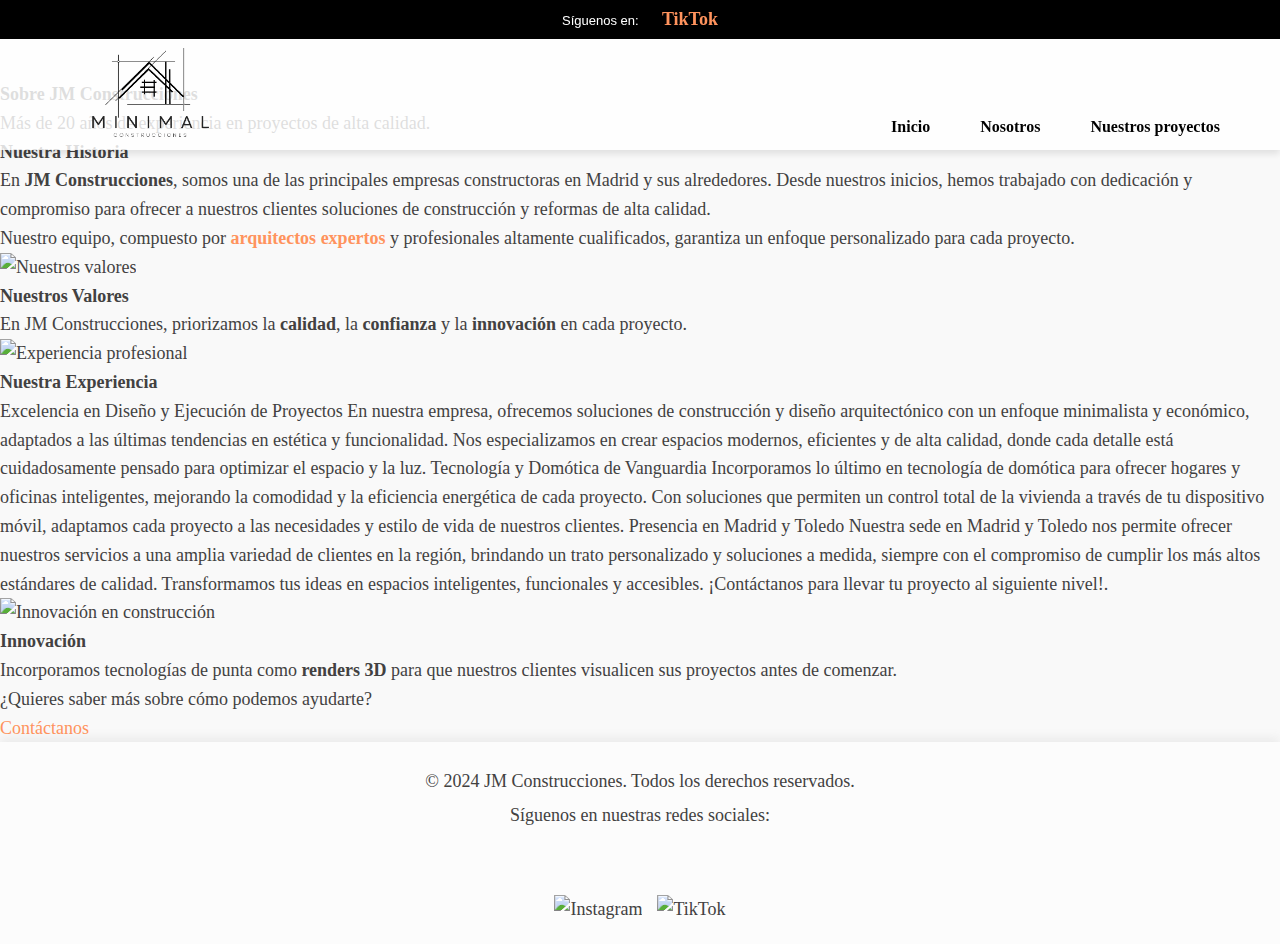
==== Nosotros.html @ 093e5885 "." ====
<!DOCTYPE html>
<html lang="es">
<head>
    <meta charset="UTF-8">
    <meta name="viewport" content="width=device-width, initial-scale=1.0">
    <meta name="description" content="Conoce más sobre JM Construcciones: nuestra trayectoria, proyectos destacados y valores fundamentales.">
    <meta name="keywords" content="JM Construcciones, constructora, reformas, proyectos de construcción, excelencia">
    <meta name="author" content="JM Construcciones">
    <link rel="stylesheet" href="CSS/style.css">
    <title>Nosotros - JM Construcciones</title>
    <link rel="icon" type="image/x-icon" href="ico_minimal.png" >
</head>

<body class="body-nosotros">
    <!-- Encabezado -->
     <!-- Barra de contacto inicial -->
     <header class="header-contacto">
        <p> Síguenos en: <a  href="https://www.instagram.com/minimal.construcciones/"><img src="logo_insta.png" alt=""></a>  <a href="https://www.tiktok.com/@minimalconstrucciones">TikTok</a></p>
    </header>


<!-- Encabezado sin el logo -->
<header class="header-principal">
    <img src="minimal.logo.png" alt="Logo_JM">
    <div class="header-buttons">
        <a href="index.html" class="header-button">Inicio</a>
        <a href="nosotros.html" class="header-button">Nosotros</a>
        <a href="nuestras-obras.html" class="header-button">Nuestros proyectos</a>
    </div>
</header>
    <!-- Imagen principal -->
   

    <!-- Sección Hero -->
    <section>
        <h1>Sobre JM Construcciones</h1>
        <p>Más de 20 años de experiencia en proyectos de alta calidad.</p>
    </section>

    <!-- Sección de Introducción -->
    <section>
        <h2>Nuestra Historia</h2>
        <p>En <strong>JM Construcciones</strong>, somos una de las principales empresas constructoras en Madrid y sus alrededores. Desde nuestros inicios, hemos trabajado con dedicación y compromiso para ofrecer a nuestros clientes soluciones de construcción y reformas de alta calidad.</p>
        <p>Nuestro equipo, compuesto por <span style="font-weight: bold; color: #ff935d;">arquitectos expertos</span> y profesionales altamente cualificados, garantiza un enfoque personalizado para cada proyecto.</p>
    </section>

    <!-- Blog de valores y experiencia -->
    <section>
        <article>
            <img src="valores.jpg" alt="Nuestros valores">
            <div>
                <h3>Nuestros Valores</h3>
                <p>En JM Construcciones, priorizamos la <span style="font-weight: bold;">calidad</span>, la <span style="font-weight: bold;">confianza</span> y la <span style="font-weight: bold;">innovación</span> en cada proyecto.</p>
            </div>
        </article>
        <article>
            <img src="experiencia.jpg" alt="Experiencia profesional">
            <div>
                <h3>Nuestra Experiencia</h3>
                <p>Excelencia en Diseño y Ejecución de Proyectos
                    En nuestra empresa, ofrecemos soluciones de construcción y diseño arquitectónico con un enfoque minimalista y económico, adaptados a las últimas tendencias en estética y funcionalidad. Nos especializamos en crear espacios modernos, eficientes y de alta calidad, donde cada detalle está cuidadosamente pensado para optimizar el espacio y la luz.
                    
                    Tecnología y Domótica de Vanguardia
                    Incorporamos lo último en tecnología de domótica para ofrecer hogares y oficinas inteligentes, mejorando la comodidad y la eficiencia energética de cada proyecto. Con soluciones que permiten un control total de la vivienda a través de tu dispositivo móvil, adaptamos cada proyecto a las necesidades y estilo de vida de nuestros clientes.
                    
                    Presencia en Madrid y Toledo
                    Nuestra sede en Madrid y Toledo nos permite ofrecer nuestros servicios a una amplia variedad de clientes en la región, brindando un trato personalizado y soluciones a medida, siempre con el compromiso de cumplir los más altos estándares de calidad.
                    
                    Transformamos tus ideas en espacios inteligentes, funcionales y accesibles. ¡Contáctanos para llevar tu proyecto al siguiente nivel!.</p>
            </div>
        </article>
        <article>
            <img src="innovacion.jpg" alt="Innovación en construcción">
            <div>
                <h3>Innovación</h3>
                <p>Incorporamos tecnologías de punta como <strong>renders 3D</strong> para que nuestros clientes visualicen sus proyectos antes de comenzar.</p>
            </div>
        </article>
    </section>

    <!-- Llamada a la acción -->
    <section>
        <p>¿Quieres saber más sobre cómo podemos ayudarte?</p>
        <a href="contacto.html" class="btn-cta">Contáctanos</a>
    </section>

    <!-- Footer -->
    <footer class="footer">
        <p>&copy; 2024 JM Construcciones. Todos los derechos reservados.</p>
        <p>Síguenos en nuestras redes sociales:</p>
        <div class="social-media">
            <a href="https://www.instagram.com/" target="_blank">
                <img src="logo_insta.png" alt="Instagram">
            </a>
            <a href="https://www.tiktok.com/" target="_blank">
                <img src="logo_tiktok.png" alt="TikTok">
            </a>
        </div>
    </footer>
<script src="SCRIPTS/scripts.js"></script>

</body>
</html>
---- CSS/style.css ----
* {
    margin: 0;
    padding: 0;
    box-sizing: border-box;
    font-family: 'Playfair Display', serif;     color: #424141;  /* Gris claro para el texto */
    font-size: 18px;
}

body {
    background-color: #f9f9f9;
    color: #333;
    line-height: 1.6;
    margin-top: 80px; /* Da espacio para que el contenido no quede tapado por el encabezado */
    z-index:0;
}

a {
    color: #ff935d;
    text-decoration: none;
}

/* Barra de contacto inicial */
.header-contacto {
    background-color:#000;
    color: #ffffff;
    text-align: center;
    padding: 5px;
    font-size: 0.3rem;
    position:absolute; 
    top: 0;
    left: 0;
    width: 100%;
    z-index: 1050; /* Asegura que el encabezado quede encima del contenido */
    box-shadow: 0 2px 10px rgba(255, 255, 255, 0.1); /* Agrega sombra sutil para mayor contraste */
    transition: top 0.8s ease; /* Suaviza el movimiento de la barra al ocultarse */
}


.header-contacto p {
    margin: 0;
    color: #ffffff;
    font-family: 'Gill Sans', 'Gill Sans MT', Calibri, 'Trebuchet MS', sans-serif;
    font-size: small;
}
.header-contacto a {
    color: #ff935d; /* Color de los enlaces */
    text-decoration: none; /* Sin subrayado */
    font-weight: bold; /* Negrita para los enlaces */
    transition: color 0.3s ease; /* Transición suave al pasar el ratón */
}
/* Estilos para la imagen de Instagram */
.header-contacto img {
    width: 40px; /* Tamaño pequeño para el logo de Instagram */
    height: auto; /* Mantener la proporción de la imagen */
    margin: 0 8px; /* Espacio entre la imagen y el texto */
    vertical-align: middle; /* Alineación vertical centrada */
}


/* Estilo general del header */
.header-principal {
    font-family: 'Gill Sans', 'Gill Sans MT', Calibri, 'Trebuchet MS', sans-serif;
    display: flex;
    align-items:normal;  /* Centra los elementos verticalmente */
    justify-content: flex-start;  /* Alinea el logo y los botones a la izquierda */
    gap: 10px;  /* Espacio entre los elementos */
    padding: 0px 20px;  /* Espacio alrededor del header */
    height: 150px;
    position: fixed;  /* Fija el header en la parte superior */
    top: 0;  /* Posición fija en la parte superior */
    left: 0;  /* Alinea el header al borde izquierdo */
    width: 100%;  /* Asegura que el header ocupe todo el ancho de la pantalla */
    z-index: 2;  /* Asegura que el header esté por encima de otros elementos */
    background-color:#ffffffd3;  /* Color de fondo */
    box-shadow: 0 4px 7px rgba(0, 0, 0, 0.1);  /* Sombra para dar profundidad */
    transition: padding 0.8s ease, height 0.8s ease;  /* Transiciones suaves para padding y altura */
}

.header-principal img{
        width: 260px; /* Tamaño deseado */
        height: 260px; /* Tamaño deseado */
        object-fit: contain; /* Mantiene la proporción sin recortar */
        padding-bottom: 100px;
        margin-top: 20px;
    }


/* Al hacer scroll */
.header-principal.fixed-header {
    padding: 4px 8px;  /* Reduce el padding al hacer scroll */
    height: 50px;  /* Ajusta la altura del header cuando se hace scroll */
}



/* Contenedor de los botones */
.header-buttons {
    display: flex;  /* Flexbox para los botones */
    align-items:end;  /* Alinea los botones verticalmente */
    margin-left: auto;  /* Alinea los botones a la derecha */
    padding: 5px 15px;  /* Espacio alrededor de los botones */
    
}

/* Estilo de los botones del header */
.header-button {
    font-family: 'Playfair Display', serif; 
    font-weight: 600;   
    background-color: transparent;  /* Fondo transparente */
    color: #000;  /* Color de texto negro */
    border: none;  /* Sin bordes */
    cursor: pointer;
    padding: 5px 15px;  /* Espacio alrededor de los botones */
    font-size: 16px;  /* Un tamaño de fuente estándar */
    margin: 0 10px;  /* Espacio horizontal entre los botones */
    transition: color 0.3s ease;  /* Transición suave para el color del texto */
    position: relative;  /* Necesario para la línea debajo del botón */
}

/* Línea que aparece debajo de los botones al pasar el mouse */
.header-button::after {
    content: "";
    position: absolute;
    bottom: -3px;  /* Coloca la línea un poco más cerca del botón */
    left: 0;
    width: 0;
    height: 2px;  /* Grosor de la línea */
    background-color: #000;  /* Color negro para la línea */
    transition: width 0.4s ease;  /* Transición suave para el ancho de la línea */
}

/* Línea que se expande al hacer hover */
.header-button:hover::after {
    width: 100%;  /* Expande la línea al 100% de la anchura del botón */
}

/* Evitar que el contenido quede oculto debajo del header fijo */



/*-----------------------------------------*/



.hero {
    position: relative;
    text-align: center;
    height: 110vh; /* Puedes ajustar la altura del Hero según tus necesidades */
    overflow: hidden; /* Asegura que las imágenes que salen del contenedor no se vean */
    margin-top: -80px;
}

.hero img {
    width: 100%;
    height: auto;
    filter: brightness(80%);
    transition: filter 0.5s;
    object-fit: cover;
    opacity: 0; /* Inicialmente invisibles */
    transition: opacity 1s ease-in-out; /* Transición de opacidad */
    position: absolute; /* Posicionamos todas las imágenes en el mismo lugar */
    top: 0;
    left: 0;
}

/* Hacemos visibles las imágenes activas */
.hero img.active {
    opacity: 1; /* La imagen con la clase 'active' será visible */
}

.hero h2 {
    position: absolute;
    bottom: 70px;  /* Ajusta la altura para dejar espacio al botón */
    left: 50%;
    transform: translateX(-50%);
    color: #fff;
    background-color: transparent;
    padding: 10px 20px;
    border-radius: 5px;
    text-align: center;
}

.hero .divider {
    position: absolute;
    bottom: 50px;  /* Posiciona la línea entre el título y el botón */
    left: 50%;
    transform: translateX(-50%);
    width: 60%; /* Ancho de la línea */
    height: 1px;  /* Grosor de la línea */
    background-color: #ffffff88; /* Color de la línea */
}

.hero button {
    position: absolute;
    bottom: 20px;  /* Coloca el botón más abajo */
    left: 50%;
    transform: translateX(-50%);
    font-family: 'Playfair Display', serif;    
    background-color: transparent;
    color: #000;
    border: 1px solid #000; 
    cursor: pointer;
    font-size: 20px;
    transition: color 0.5s ease;  /* Transición suave para el color del texto */
    
}

/* Efecto al pasar el cursor */
.hero button:hover {
    background-color: #000;
    color: #fff;
}


.hero img:hover {
    filter: brightness(100%);
}

.descripcion, .servicios, .informacion, .footer {
    padding: 70px;
    text-align: justify;
}

.galeria{
    padding: 2px;
    text-align: justify;
}

.servicios h2, .informacion h2, .galeria h2 {
    font-size: 1.7rem;
    color: #000000;
    margin-bottom: 15px;
    font-family: 'Playfair Display', serif;   font-weight: 400; /* Roboto Light */
    text-align: center;
}

.servicios h3 {
    color: #000000;
}


/*SECCIÓN PRECIO M2*/
 /* Contenedor principal que organiza los elementos en fila */
 .servicios-imagen {
    display: flex;
    align-items: center; /* Alinea el contenido verticalmente */
    gap: 30px; /* Espacio entre los bloques de texto y la imagen */
    justify-content: center; /* Centra todos los elementos (imagen + texto) en el contenedor */
    text-align: left;
}
/* Ajuste del tamaño de la imagen */
.servicios-imagen img {
    width: 400px;  /* Ancho de la imagen */
    height: 500px;
    margin-top: 60px;/* Alto de la imagen */
    object-fit: cover; /* Mantiene la relación de aspecto */
}

 .divider {
    width: 50px; /* Puedes ajustar el ancho según tu preferencia */
    height: 1px; /* Grosor de la línea */
    background-color: #000000; /* Color negro o ajusta según tu paleta */
    margin: 10px 0; /* Espacio arriba y abajo de la línea */
}
/* Contenedor para cada lado de texto */
.texto {
    flex: 1; /* Expande cada bloque de texto para ocupar el espacio disponible */
    max-width: 300px; /* Ancho máximo del texto */
    line-height: 1.8;
    max-width: 600px; /* Limita el ancho para un diseño más sofisticado */
    margin: 20px auto; /* Centra el texto y agrega espacio alrededor */
}

.texto h3 {
    font-size: 1.2em; /* Tamaño grande para el título */
    font-weight: 600; /* Hace que el título se vea más impactante */
    color: #222; /* Un tono oscuro y refinado */
    margin-bottom: 15px; /* Espacio debajo del título */
}



/* Contenedor principal de la sección */
.informacion {
    display: flex; /* Habilita el diseño en línea */
    align-items: center; /* Alinea la imagen y el texto al centro verticalmente */
    gap: 200px; /* Espacio entre la imagen y el texto */
    padding: 70px; /* Espacio interno para mejor presentación */
}

/* Estilo para la imagen */
.informacion img {
    height: 0 px;
    width: 430px;
    object-fit: cover; /* Asegura que la imagen se recorte adecuadamente dentro de su contenedor */
    flex-shrink: 0; /* Evita que la imagen se redimensione en pantallas pequeñas */
}

/* Estilo para el contenedor de texto */
.informacion-texto {
    flex: 1; /* Expande el bloque de texto para ocupar el espacio restante */
    max-width: 400px; /* Limita el ancho del texto para un diseño más sofisticado */
    line-height: 1.8; /* Espaciado entre líneas para mejor legibilidad */
}



.footer {
    background-color: #ffffff79; /* Elegante color oscuro */
    padding: 20px; /* Espaciado interno amplio */
    text-align: center; /* Texto centrado */
    color: #f5f5f5; /* Texto en un blanco suave */
    font-family: 'Roboto', sans-serif; /* Tipografía moderna */
    line-height: 1.6; /* Mejora la legibilidad */
    box-shadow: 0 -4px 10px rgba(104, 104, 104, 0.1); /* Sombra superior para elegancia */
}

.footer img {
    width: 400px;  /* Ancho de la imagen */
    height: 400px;
    margin-top: 60px;/* Alto de la imagen */
    object-fit: cover;

}


  /* sección CONSTRUCCIÓN DE CASAS LLAVE EN MANO */
  .galeria {
    text-align: center;
    margin: 20px 0;
}
.mosaico {
    display: flex;            /* Usa flexbox para alinear las imágenes horizontalmente */
    justify-content: center;  /* Centra las imágenes dentro del contenedor */
    gap: 20px;                /* Espacio entre las imágenes */
}
.mosaico img {
    width: 350px;  /* Ajusta el tamaño de las imágenes */
    height: auto;  /* Mantiene la proporción de las imágenes */
    border-radius: 10px; /* Borde redondeado para las imágenes */
}




   /*sección PRESUPUESTO CONTACTO 
  .presupuesto{ 
    display: flex; 
    justify-content:safe; 
    align-items:center; 
    gap: 20px; 
    justify-content: center;
    background-color: #ffbc9a; 
  }
  .presupuesto img {
    width: 500px; 
    height: auto;  
    border-radius: 10px; 
    justify-content: right;
}
.presupuesto-texto {
    flex: 1;  
    max-width: 300px;  
    text-align: justify;

}*/



.footer2 {
    background-color: #ffffff; /* Fondo negro */
    color: #000000; /* Texto blanco */
    padding: 40px 20px;
    text-align: center;
    box-shadow: 0 -4px 10px rgba(0, 0, 0, 0.1); /* Sombra superior para elegancia */

}

.footer-content {
    display: grid;
    grid-template-columns: repeat(auto-fit, minmax(250px, 1fr)); /* Disposición flexible en columnas */
    gap: 20px; /* Espacio entre las columnas */
    justify-items: center; /* Centra los elementos dentro de cada columna */
}

.footer-logo-img {
    width: 200px; /* Tamaño del logo, puedes ajustar según el tamaño real del logo */
    height: auto;
    margin-bottom: 20px;
}

.footer-description {
    font-size: 14px; /* Tamaño de texto más pequeño para la descripción */
    max-width: 300px; /* Límite de ancho para la descripción */
    margin: 0 auto; /* Centra la descripción */
}

.footer-contact, .footer-hours {
    font-size: 16px; /* Tamaño de texto para contacto y horarios */
}

.footer h3 {
    font-size: 18px;
    margin-bottom: 10px;
    font-weight: bold;
}

.footer p {
    margin: 5px 0;
}

@media (max-width: 768px) {
    .footer-content {
        grid-template-columns: 1fr; /* En pantallas pequeñas, los elementos se apilan en una sola columna */
    }
}

/* Estilos generales de la sección de contacto */
.contacto {
    padding: 40px 20px;
    background-color: #f9f9f9;
    text-align: center;
}

.contacto-header {
    margin-bottom: 30px;
}

.contacto-header h2 {
    font-size: 2rem;
    color: #ff935d;
    margin-bottom: 10px;
}

.contacto-header p {
    font-size: 1rem;
    color: #333;
}

/* Estilo del formulario de contacto */
.contacto-formulario {
    background-color: #fff;
    border-radius: 8px;
    padding: 20px;
    box-shadow: 0 4px 10px rgba(0, 0, 0, 0.1);
    width: 100%;
    max-width: 600px;
    margin: 0 auto;
}

.form-contacto {
    display: flex;
    flex-direction: column;
    gap: 20px;
}

.campo {
    display: flex;
    flex-direction: column;
}

.campo label {
    font-size: 1rem;
    color: #333;
    margin-bottom: 5px;
    text-align: left;
}

.campo input,
.campo textarea {
    padding: 10px;
    font-size: 1rem;
    border: 1px solid #ddd;
    border-radius: 5px;
    width: 100%;
}

.campo textarea {
    height: 150px;
    resize: none;
}

.campo.enviar {
    text-align: center;
}

.btn-enviar {
    background-color: #ff935d;
    color: white;
    border: none;
    padding: 12px 30px;
    font-size: 1rem;
    border-radius: 5px;
    cursor: pointer;
    transition: background-color 0.3s;
}

.btn-enviar:hover {
    background-color: #e57d3a;
}

/* Estilos de redes sociales en el pie de la sección */
.contacto-footer {
    margin-top: 40px;
}

.contacto-footer p {
    font-size: 1rem;
    color: #333;
    margin-bottom: 15px;
}

.social-media {
    display: flex;
    justify-content: center;
    gap: 15px;
}

.social-icon img {
    width: 35px;
    height: 35px;
    transition: transform 0.3s;
}

.social-icon:hover img {
    transform: scale(1.1);
}

/* Adaptación en pantallas pequeñas */
@media (max-width: 768px) {
    .contacto {
        padding: 30px 15px;
    }

    .contacto-header h2 {
        font-size: 1.5rem;
    }

    .form-contacto {
        gap: 15px;
    }

    .btn-enviar {
        padding: 10px 20px;
    }

    .social-icon img {
        width: 30px;
        height: 30px;
    }
}

/* NUESTROS PROYECTOS */

.galeria-scroll {
    display: flex;
    flex-direction: column; /* Apila las imágenes verticalmente */
    scroll-snap-type: y mandatory; /* Activa el scroll snap en el eje vertical */
    overflow-y: scroll; /* Habilita el scroll vertical */
    height: 100vh; /* Cada imagen ocupará el 100% de la pantalla */
    scrollbar-width: none; /* Oculta la barra de desplazamiento (Firefox) */
}

.galeria-scroll::-webkit-scrollbar {
    display: none; /* Oculta la barra de desplazamiento (Chrome, Safari) */
}

.galeria-scroll img {
    width: 100%; /* Ocupa todo el ancho de la pantalla */
    height: 100vh; /* Ocupa toda la altura de la pantalla */
    object-fit: cover; /* Escala las imágenes proporcionalmente, cortando lo que sobrepase */
    scroll-snap-align: start; /* Cada imagen se alinea al inicio al hacer scroll */
}

.comentario {
    position: absolute;
    bottom: 70px;
    left: 50%;
    transform: translateX(-50%);
    color: #fff;
    background-color: transparent;
    padding: 10px 20px;
    border-radius: 5px;
    text-align: center;
}

.comentario p {
    margin: 0;
    padding: 0;
    border-bottom: 1px solid #fff; /* Línea fina elegante */
    padding-bottom: 5px; /* Espacio antes de la línea */
}
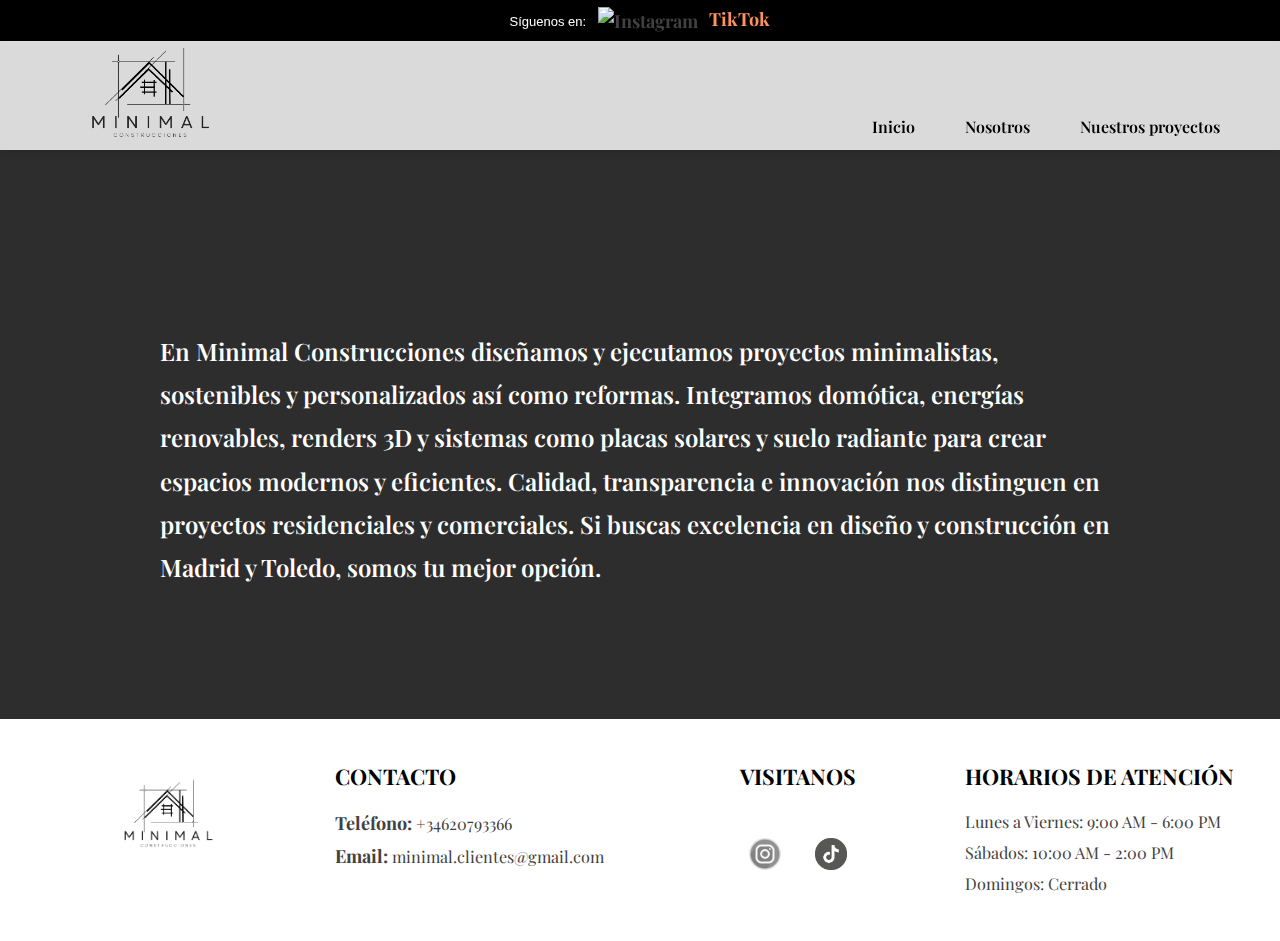
==== commit 1c5ab496: "initalcommit" ====
--- a/Nosotros.html
+++ b/Nosotros.html
@@ -3,101 +3,71 @@
 <head>
     <meta charset="UTF-8">
     <meta name="viewport" content="width=device-width, initial-scale=1.0">
-    <meta name="description" content="Conoce más sobre JM Construcciones: nuestra trayectoria, proyectos destacados y valores fundamentales.">
-    <meta name="keywords" content="JM Construcciones, constructora, reformas, proyectos de construcción, excelencia">
+    <meta name="description" content="Conoce más sobre JM Construcciones: nuestra trayectoria, proyectos destacados, valores fundamentales y experiencia en construcción.">
+    <meta name="keywords" content="JM Construcciones, constructora, reformas en Madrid, proyectos de construcción, diseño arquitectónico, domótica, innovación, sostenibilidad">
     <meta name="author" content="JM Construcciones">
     <link rel="stylesheet" href="CSS/style.css">
     <title>Nosotros - JM Construcciones</title>
-    <link rel="icon" type="image/x-icon" href="ico_minimal.png" >
+    <link rel="icon" type="image/x-icon" href="ico_minimal.png">
+    <link href="https://fonts.googleapis.com/css2?family=Roboto:wght@100;300;400;500;700;900&display=swap" rel="stylesheet">
+    <link href="https://fonts.googleapis.com/css2?family=Playfair+Display:wght@400;500;600;700;800&display=swap" rel="stylesheet">
 </head>
 
 <body class="body-nosotros">
-    <!-- Encabezado -->
-     <!-- Barra de contacto inicial -->
-     <header class="header-contacto">
-        <p> Síguenos en: <a  href="https://www.instagram.com/minimal.construcciones/"><img src="logo_insta.png" alt=""></a>  <a href="https://www.tiktok.com/@minimalconstrucciones">TikTok</a></p>
+    <!-- Barra de contacto inicial -->
+    <header class="header-contacto">
+        <p>Síguenos en: 
+            <a href="https://www.instagram.com/minimal.construcciones/"><img src="logo_insta.png" alt="Instagram"></a> 
+            <a href="https://www.tiktok.com/@minimalconstrucciones">TikTok</a>
+        </p>
     </header>
 
+    <!-- Encabezado -->
+    <header class="header-principal">
+        <img src="minimal.logo.png" alt="Logo JM Construcciones">
+        <nav class="header-buttons">
+            <a href="index.html" class="header-button">Inicio</a>
+            <a href="nosotros.html" class="header-button">Nosotros</a>
+            <a href="nuestras-obras.html" class="header-button">Nuestros proyectos</a>
+        </nav>
+    </header>
 
-<!-- Encabezado sin el logo -->
-<header class="header-principal">
-    <img src="minimal.logo.png" alt="Logo_JM">
-    <div class="header-buttons">
-        <a href="index.html" class="header-button">Inicio</a>
-        <a href="nosotros.html" class="header-button">Nosotros</a>
-        <a href="nuestras-obras.html" class="header-button">Nuestros proyectos</a>
-    </div>
-</header>
     <!-- Imagen principal -->
-   
+    <div class="hero-trans"></div>
 
     <!-- Sección Hero -->
-    <section>
-        <h1>Sobre JM Construcciones</h1>
-        <p>Más de 20 años de experiencia en proyectos de alta calidad.</p>
-    </section>
+    <section class="nosotros">
+        <p>En Minimal Construcciones diseñamos y ejecutamos proyectos minimalistas, sostenibles y personalizados así como reformas. Integramos domótica, energías renovables, renders 3D y sistemas como placas solares y suelo radiante para crear espacios modernos y eficientes.
 
-    <!-- Sección de Introducción -->
-    <section>
-        <h2>Nuestra Historia</h2>
-        <p>En <strong>JM Construcciones</strong>, somos una de las principales empresas constructoras en Madrid y sus alrededores. Desde nuestros inicios, hemos trabajado con dedicación y compromiso para ofrecer a nuestros clientes soluciones de construcción y reformas de alta calidad.</p>
-        <p>Nuestro equipo, compuesto por <span style="font-weight: bold; color: #ff935d;">arquitectos expertos</span> y profesionales altamente cualificados, garantiza un enfoque personalizado para cada proyecto.</p>
-    </section>
+            Calidad, transparencia e innovación nos distinguen en proyectos residenciales y comerciales. Si buscas excelencia en diseño y construcción en Madrid y Toledo, somos tu mejor opción.</p>
 
-    <!-- Blog de valores y experiencia -->
-    <section>
-        <article>
-            <img src="valores.jpg" alt="Nuestros valores">
-            <div>
-                <h3>Nuestros Valores</h3>
-                <p>En JM Construcciones, priorizamos la <span style="font-weight: bold;">calidad</span>, la <span style="font-weight: bold;">confianza</span> y la <span style="font-weight: bold;">innovación</span> en cada proyecto.</p>
+    
+        </section>  
+        <footer class="footer2">
+            <div class="footer-content">
+                <div class="footer-logo">
+                    <img src="minimal.logo.png" alt="Logo de la Empresa" class="footer-logo-img">
+                </div>
+                
+                <div class="footer-contact">
+                    <h3>Contacto</h3>
+                    <p><strong>Teléfono:</strong> +34620793366</p>
+                    <p><strong>Email:</strong> minimal.clientes@gmail.com</p>
+                </div>
+                <div class="footer-rrss">
+                    <h3>Visitanos</h3><br>
+                       <a  href="https://www.instagram.com/minimal.construcciones/"><img src="logoinsta.png" alt=""></a>  <a href="https://www.tiktok.com/@minimalconstrucciones"><img src="logotiktok.png" alt=""></a>
+                   
+                </div>
+                <div class="footer-hours">
+                    <h3>Horarios de Atención</h3>
+                    <p>Lunes a Viernes: 9:00 AM - 6:00 PM</p>
+                    <p>Sábados: 10:00 AM - 2:00 PM</p>
+                    <p>Domingos: Cerrado</p>
+                </div>
             </div>
-        </article>
-        <article>
-            <img src="experiencia.jpg" alt="Experiencia profesional">
-            <div>
-                <h3>Nuestra Experiencia</h3>
-                <p>Excelencia en Diseño y Ejecución de Proyectos
-                    En nuestra empresa, ofrecemos soluciones de construcción y diseño arquitectónico con un enfoque minimalista y económico, adaptados a las últimas tendencias en estética y funcionalidad. Nos especializamos en crear espacios modernos, eficientes y de alta calidad, donde cada detalle está cuidadosamente pensado para optimizar el espacio y la luz.
-                    
-                    Tecnología y Domótica de Vanguardia
-                    Incorporamos lo último en tecnología de domótica para ofrecer hogares y oficinas inteligentes, mejorando la comodidad y la eficiencia energética de cada proyecto. Con soluciones que permiten un control total de la vivienda a través de tu dispositivo móvil, adaptamos cada proyecto a las necesidades y estilo de vida de nuestros clientes.
-                    
-                    Presencia en Madrid y Toledo
-                    Nuestra sede en Madrid y Toledo nos permite ofrecer nuestros servicios a una amplia variedad de clientes en la región, brindando un trato personalizado y soluciones a medida, siempre con el compromiso de cumplir los más altos estándares de calidad.
-                    
-                    Transformamos tus ideas en espacios inteligentes, funcionales y accesibles. ¡Contáctanos para llevar tu proyecto al siguiente nivel!.</p>
-            </div>
-        </article>
-        <article>
-            <img src="innovacion.jpg" alt="Innovación en construcción">
-            <div>
-                <h3>Innovación</h3>
-                <p>Incorporamos tecnologías de punta como <strong>renders 3D</strong> para que nuestros clientes visualicen sus proyectos antes de comenzar.</p>
-            </div>
-        </article>
-    </section>
+        </footer>
 
-    <!-- Llamada a la acción -->
-    <section>
-        <p>¿Quieres saber más sobre cómo podemos ayudarte?</p>
-        <a href="contacto.html" class="btn-cta">Contáctanos</a>
-    </section>
-
-    <!-- Footer -->
-    <footer class="footer">
-        <p>&copy; 2024 JM Construcciones. Todos los derechos reservados.</p>
-        <p>Síguenos en nuestras redes sociales:</p>
-        <div class="social-media">
-            <a href="https://www.instagram.com/" target="_blank">
-                <img src="logo_insta.png" alt="Instagram">
-            </a>
-            <a href="https://www.tiktok.com/" target="_blank">
-                <img src="logo_tiktok.png" alt="TikTok">
-            </a>
-        </div>
-    </footer>
-<script src="SCRIPTS/scripts.js"></script>
-
+    <script src="SCRIPTS/scripts.js"></script>
 </body>
 </html>
--- a/CSS/style.css
+++ b/CSS/style.css
@@ -58,6 +58,8 @@
 
 
 /* Estilo general del header */
+
+
 .header-principal {
     font-family: 'Gill Sans', 'Gill Sans MT', Calibri, 'Trebuchet MS', sans-serif;
     display: flex;
@@ -76,6 +78,7 @@
     transition: padding 0.8s ease, height 0.8s ease;  /* Transiciones suaves para padding y altura */
 }
 
+
 .header-principal img{
         width: 260px; /* Tamaño deseado */
         height: 260px; /* Tamaño deseado */
@@ -134,6 +137,37 @@
     width: 100%;  /* Expande la línea al 100% de la anchura del botón */
 }
 
+
+/* Estilo adaptado para pantallas pequeñas */
+@media (max-width: 768px) {
+    .header-principal {
+        flex-direction: column; /* Apila elementos verticalmente */
+        align-items: center; /* Centra los elementos */
+        padding: 10px; /* Reduce el padding */
+        height: auto; /* Deja que la altura se ajuste al contenido */
+    }
+
+    .header-principal img {
+        width: 60px; /* Logo más pequeño */
+        height: auto;
+        margin: 10px 0;
+    }
+
+    .header-buttons {
+        flex-direction: column; /* Apila los botones verticalmente */
+        align-items: center;
+        gap: 10px; /* Espaciado más ajustado */
+    }
+
+    .header-button {
+        font-size: 14px; /* Tamaño más pequeño */
+        padding: 5px 10px;
+    }
+
+    .header-button::after {
+        bottom: -2px;
+    }
+}
 /* Evitar que el contenido quede oculto debajo del header fijo */
 
 
@@ -226,13 +260,37 @@
     text-align: justify;
 }
 
+.nosotros {
+    padding: 10px;
+}
+
 .servicios h2, .informacion h2, .galeria h2 {
-    font-size: 1.7rem;
+    font-size: 1.6rem;
     color: #000000;
     margin-bottom: 15px;
     font-family: 'Playfair Display', serif;   font-weight: 400; /* Roboto Light */
+    text-align: left;
+}
+
+.nosotros h2, .nosotros h3, .nosotros h1 {
+    font-size: 1.7rem;
+    color: #ffffff;
+    margin-bottom: 15px;
+    font-family: 'Playfair Display', serif;   font-weight: 400; /* Roboto Light */
     text-align: center;
-}
+
+}
+
+
+.nosotros p{
+        text-align: center;
+        font-weight: 400;
+        line-height: 1.8;
+        margin: 20px auto; /* Centra el texto y agrega espacio alrededor */
+        color: #424141;
+    }
+
+
 
 .servicios h3 {
     color: #000000;
@@ -298,6 +356,7 @@
 
 /* Estilo para el contenedor de texto */
 .informacion-texto {
+    text-align: left;
     flex: 1; /* Expande el bloque de texto para ocupar el espacio restante */
     max-width: 400px; /* Limita el ancho del texto para un diseño más sofisticado */
     line-height: 1.8; /* Espaciado entre líneas para mejor legibilidad */
@@ -367,53 +426,95 @@
 
 
 
+/* General footer styles */
 .footer2 {
-    background-color: #ffffff; /* Fondo negro */
-    color: #000000; /* Texto blanco */
-    padding: 40px 20px;
-    text-align: center;
-    box-shadow: 0 -4px 10px rgba(0, 0, 0, 0.1); /* Sombra superior para elegancia */
-
-}
-
-.footer-content {
-    display: grid;
-    grid-template-columns: repeat(auto-fit, minmax(250px, 1fr)); /* Disposición flexible en columnas */
-    gap: 20px; /* Espacio entre las columnas */
-    justify-items: center; /* Centra los elementos dentro de cada columna */
+    background-color:white; /* Color de fondo elegante */
+    color: #fff; /* Color de texto claro */
+    padding: 40px 20px; /* Espaciado interno */
+}
+
+.footer2 .footer-content {
+    display: flex;
+    flex-wrap: wrap; /* Permite que los elementos se acomoden en pantallas pequeñas */
+    justify-content: space-between; /* Distribución uniforme */
+    align-items: flex-start; /* Alineación superior */
+    gap: 20px; /* Espaciado entre columnas */
+}
+
+.footer2 h3 {
+    font-size: 1.2rem;
+    margin-bottom: 15px;
+    font-weight: bold;
+    text-transform: uppercase;
+    color: #000000; /* Destaca los títulos */
+}
+
+.footer2 p {
+    margin: 5px 0;
+    font-size: 0.9rem;
+    line-height: 1.6;
+}
+
+/* Footer Logo */
+.footer-logo {
+    flex: 1 1 200px; /* Espaciado flexible */
+    text-align: center; /* Centrado */
 }
 
 .footer-logo-img {
-    width: 200px; /* Tamaño del logo, puedes ajustar según el tamaño real del logo */
+    width: 120px; /* Tamaño del logo */
     height: auto;
-    margin-bottom: 20px;
-}
-
-.footer-description {
-    font-size: 14px; /* Tamaño de texto más pequeño para la descripción */
-    max-width: 300px; /* Límite de ancho para la descripción */
-    margin: 0 auto; /* Centra la descripción */
-}
-
-.footer-contact, .footer-hours {
-    font-size: 16px; /* Tamaño de texto para contacto y horarios */
-}
-
-.footer h3 {
-    font-size: 18px;
-    margin-bottom: 10px;
-    font-weight: bold;
-}
-
-.footer p {
-    margin: 5px 0;
-}
-
+}
+
+/* Footer Contact Info */
+.footer-contact,
+.footer-rrss,
+.footer-hours {
+    flex: 1 1 200px; /* Espaciado flexible */
+    min-width: 150px; /* Asegura que no se colapsen */
+}
+
+.footer-rrss {
+    text-align: center; /* Centra el contenido */
+}
+
+.footer-rrss img {
+    width: 32px; /* Ajusta el tamaño de los logos */
+    height: auto;
+    margin: 0 15px; /* Espaciado uniforme entre logos */
+    vertical-align: middle; /* Alineación vertical con el texto */
+    transition: transform 0.3s ease-in-out; /* Efecto hover suave */
+}
+
+.footer-rrss img:hover {
+    transform: scale(1.2); /* Efecto de zoom al pasar el cursor */
+}
+
+.footer-rrss a {
+    display: inline-block; /* Cada logo será clicable y alineado */
+}
+
+
+/* Responsive Design */
 @media (max-width: 768px) {
-    .footer-content {
-        grid-template-columns: 1fr; /* En pantallas pequeñas, los elementos se apilan en una sola columna */
-    }
-}
+    .footer2 .footer-content {
+        flex-direction: column; /* Apila las columnas */
+        align-items: center; /* Centra el contenido */
+        text-align: center;
+    }
+
+    .footer-contact,
+    .footer-rrss,
+    .footer-hours {
+        flex: 1 1 100%; /* Ocupa el 100% del ancho en pantallas pequeñas */
+        margin-bottom: 20px;
+    }
+
+    .footer-logo {
+        margin-bottom: 20px;
+    }
+}
+
 
 /* Estilos generales de la sección de contacto */
 .contacto {
@@ -549,6 +650,41 @@
         height: 30px;
     }
 }
+
+
+/*NOSOTROS*/
+
+.body-nosotros{
+    justify-content: center;
+    align-items: center;
+    background-color: #2d2d2d;
+    
+}
+
+.hero-trans {
+    display: flex;
+    padding: 70px;
+
+}
+
+.nosotros{
+    padding: auto;
+    margin-left: 150px;
+    margin-right: 150px;
+    margin-top: 80px;
+    margin-bottom: 100px;
+}
+
+.nosotros p{
+    text-align:left;
+    font-weight: 600;
+    font-size:x-large;
+    line-height: 1.8;
+    margin: 20px auto; /* Centra el texto y agrega espacio alrededor */
+    color: #ffffff;
+}
+
+
 
 /* NUESTROS PROYECTOS */
 
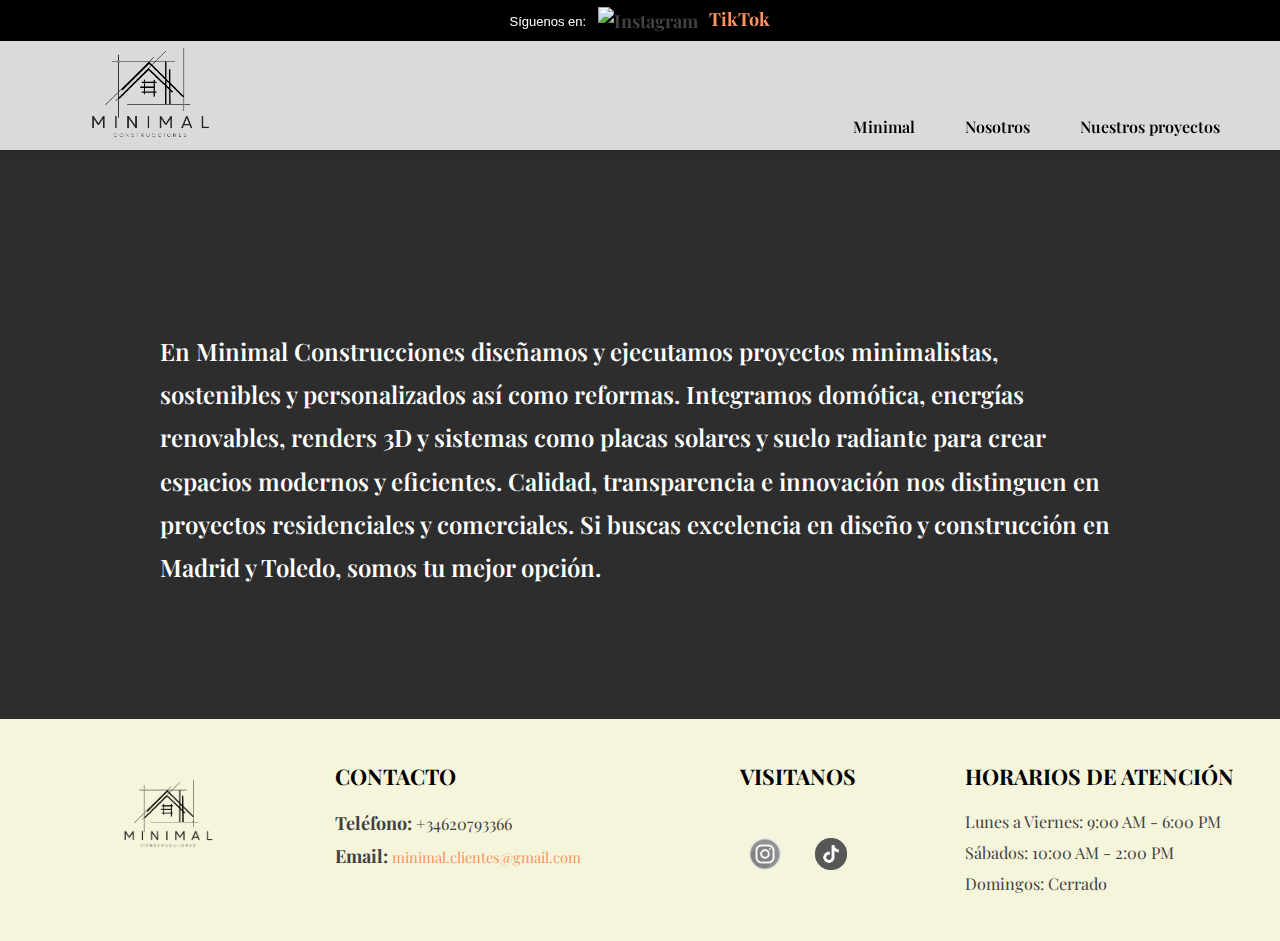
==== commit 06ac06e8: "." ====
--- a/Nosotros.html
+++ b/Nosotros.html
@@ -5,9 +5,9 @@
     <meta name="viewport" content="width=device-width, initial-scale=1.0">
     <meta name="description" content="Conoce más sobre JM Construcciones: nuestra trayectoria, proyectos destacados, valores fundamentales y experiencia en construcción.">
     <meta name="keywords" content="JM Construcciones, constructora, reformas en Madrid, proyectos de construcción, diseño arquitectónico, domótica, innovación, sostenibilidad">
-    <meta name="author" content="JM Construcciones">
+    <meta name="author" content="Minimal Construcciones">
     <link rel="stylesheet" href="CSS/style.css">
-    <title>Nosotros - JM Construcciones</title>
+    <title>Nosotros</title>
     <link rel="icon" type="image/x-icon" href="ico_minimal.png">
     <link href="https://fonts.googleapis.com/css2?family=Roboto:wght@100;300;400;500;700;900&display=swap" rel="stylesheet">
     <link href="https://fonts.googleapis.com/css2?family=Playfair+Display:wght@400;500;600;700;800&display=swap" rel="stylesheet">
@@ -26,7 +26,7 @@
     <header class="header-principal">
         <img src="minimal.logo.png" alt="Logo JM Construcciones">
         <nav class="header-buttons">
-            <a href="index.html" class="header-button">Inicio</a>
+            <a href="index.html" class="header-button">Minimal</a>
             <a href="nosotros.html" class="header-button">Nosotros</a>
             <a href="nuestras-obras.html" class="header-button">Nuestros proyectos</a>
         </nav>
@@ -40,7 +40,6 @@
         <p>En Minimal Construcciones diseñamos y ejecutamos proyectos minimalistas, sostenibles y personalizados así como reformas. Integramos domótica, energías renovables, renders 3D y sistemas como placas solares y suelo radiante para crear espacios modernos y eficientes.
 
             Calidad, transparencia e innovación nos distinguen en proyectos residenciales y comerciales. Si buscas excelencia en diseño y construcción en Madrid y Toledo, somos tu mejor opción.</p>
-
     
         </section>  
         <footer class="footer2">
@@ -52,7 +51,11 @@
                 <div class="footer-contact">
                     <h3>Contacto</h3>
                     <p><strong>Teléfono:</strong> +34620793366</p>
-                    <p><strong>Email:</strong> minimal.clientes@gmail.com</p>
+                    <p><strong>Email:</strong> 
+                        <a class="small-text" href="mailto:minimal.clientes@gmail.com?subject=Consulta&body=Hola, quería preguntar sobre...">
+                            minimal.clientes@gmail.com
+                        </a>
+                    </p>
                 </div>
                 <div class="footer-rrss">
                     <h3>Visitanos</h3><br>
--- a/CSS/style.css
+++ b/CSS/style.css
@@ -263,14 +263,22 @@
 .nosotros {
     padding: 10px;
 }
-
-.servicios h2, .informacion h2, .galeria h2 {
+.servicios h2{
+    font-size: 1.6rem;
+    color: #000000;
+    margin-bottom: 15px;
+    font-family: 'Playfair Display', serif;   font-weight: 400; /* Roboto Light */
+    text-align: center;
+}
+
+ .informacion h2, .galeria h2 {
     font-size: 1.6rem;
     color: #000000;
     margin-bottom: 15px;
     font-family: 'Playfair Display', serif;   font-weight: 400; /* Roboto Light */
     text-align: left;
 }
+
 
 .nosotros h2, .nosotros h3, .nosotros h1 {
     font-size: 1.7rem;
@@ -428,7 +436,7 @@
 
 /* General footer styles */
 .footer2 {
-    background-color:white; /* Color de fondo elegante */
+    background-color:beige; /* Color de fondo elegante */
     color: #fff; /* Color de texto claro */
     padding: 40px 20px; /* Espaciado interno */
 }
@@ -514,6 +522,10 @@
         margin-bottom: 20px;
     }
 }
+.small-text {
+    font-size: 0.9em; /* Cambia el tamaño según lo que necesites */
+    
+  } 
 
 
 /* Estilos generales de la sección de contacto */
@@ -653,7 +665,6 @@
 
 
 /*NOSOTROS*/
-
 .body-nosotros{
     justify-content: center;
     align-items: center;
@@ -688,50 +699,30 @@
 
 /* NUESTROS PROYECTOS */
 
-.galeria-scroll {
-    display: flex;
-    flex-direction: column; /* Apila las imágenes verticalmente */
-    scroll-snap-type: y mandatory; /* Activa el scroll snap en el eje vertical */
-    overflow-y: scroll; /* Habilita el scroll vertical */
-    height: 100vh; /* Cada imagen ocupará el 100% de la pantalla */
-    scrollbar-width: none; /* Oculta la barra de desplazamiento (Firefox) */
-}
-
-.galeria-scroll::-webkit-scrollbar {
-    display: none; /* Oculta la barra de desplazamiento (Chrome, Safari) */
-}
-
-.galeria-scroll img {
-    width: 100%; /* Ocupa todo el ancho de la pantalla */
-    height: 100vh; /* Ocupa toda la altura de la pantalla */
-    object-fit: cover; /* Escala las imágenes proporcionalmente, cortando lo que sobrepase */
-    scroll-snap-align: start; /* Cada imagen se alinea al inicio al hacer scroll */
-}
-
-.comentario {
-    position: absolute;
-    bottom: 70px;
-    left: 50%;
-    transform: translateX(-50%);
-    color: #fff;
-    background-color: transparent;
-    padding: 10px 20px;
-    border-radius: 5px;
-    text-align: center;
-}
-
-.comentario p {
-    margin: 0;
-    padding: 0;
-    border-bottom: 1px solid #fff; /* Línea fina elegante */
-    padding-bottom: 5px; /* Espacio antes de la línea */
-}
-
-
-
-
-
-
-
-
-
+.body-nuestrosproyectos{
+    justify-content: center;
+    align-items: center;    
+}
+
+
+.fondo img {
+    position: fixed; /* Fija el elemento al fondo de la pantalla */
+    top: 0;
+    left: 0;
+    width: 100%; /* Ocupa todo el ancho */
+    height: 100%; /* Ocupa todo el alto */
+    background-image: url('C:\Users\ruben\Desktop\Proyecto_MINIMAL\Minimal\foto-hero.jpg'); /* Imagen de fondo */
+    background-size: cover; /* Escala la imagen para cubrir toda la pantalla */
+    background-position: center; /* Centra la imagen */
+    background-repeat: no-repeat; /* Evita que la imagen se repita */
+    z-index: -1; /* Envía el fondo detrás del contenido */
+    background-attachment: fixed; /* Hace que el fondo no se mueva con el scroll */
+}
+
+.nuestrosproyectos {
+    position: relative; /* Asegura que el contenido quede sobre el fondo */
+    color: white; /* Texto visible sobre el fondo */
+    padding: 20px;
+}
+
+
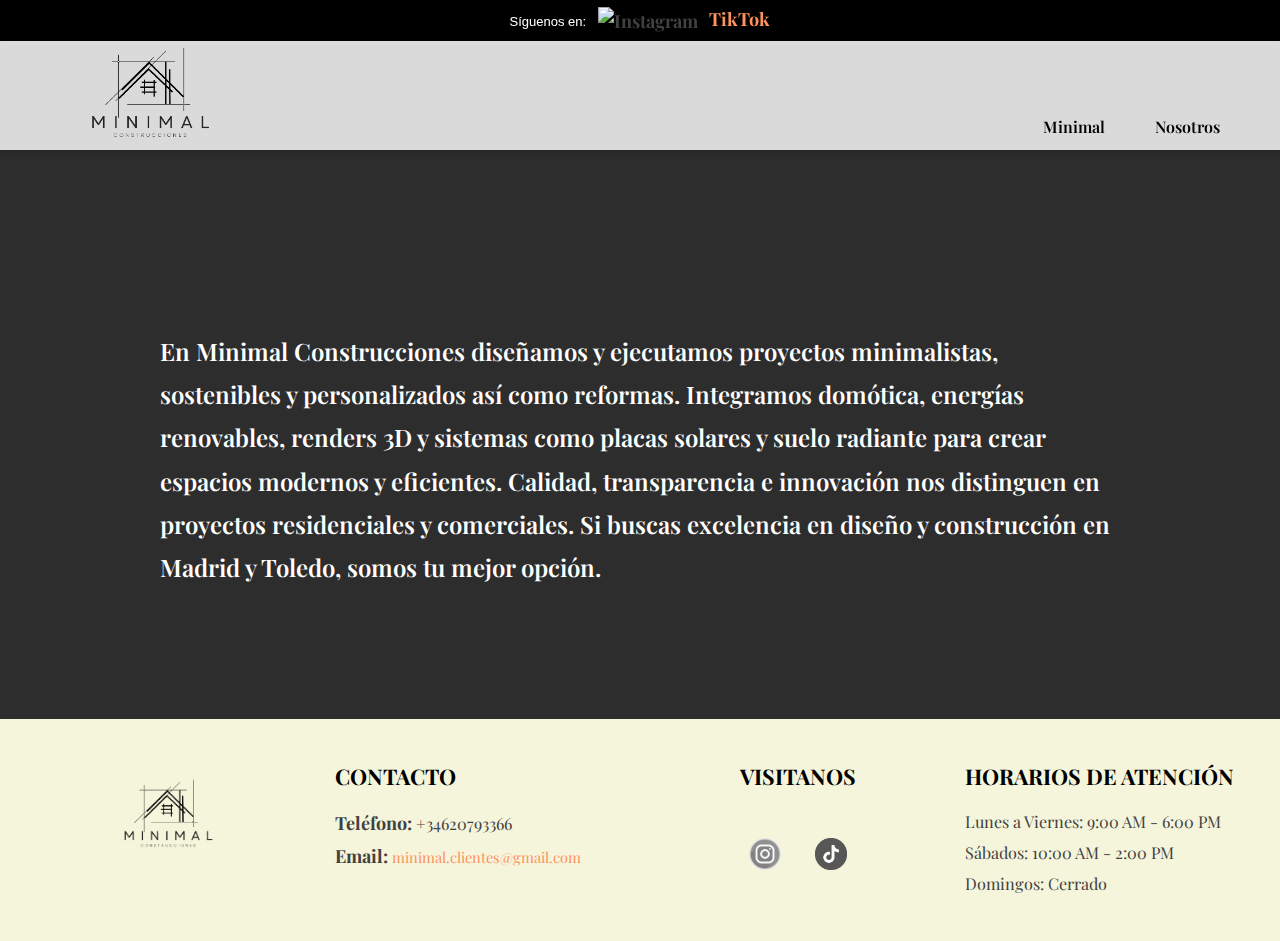
==== commit c199e67e: "." ====
--- a/Nosotros.html
+++ b/Nosotros.html
@@ -28,7 +28,6 @@
         <nav class="header-buttons">
             <a href="index.html" class="header-button">Minimal</a>
             <a href="nosotros.html" class="header-button">Nosotros</a>
-            <a href="nuestras-obras.html" class="header-button">Nuestros proyectos</a>
         </nav>
     </header>
 
--- a/CSS/style.css
+++ b/CSS/style.css
@@ -20,6 +20,7 @@
 }
 
 /* Barra de contacto inicial */
+
 .header-contacto {
     background-color:#000;
     color: #ffffff;
@@ -94,6 +95,11 @@
     height: 50px;  /* Ajusta la altura del header cuando se hace scroll */
 }
 
+.header-principal.fixed-header img {
+    width: 200px; /* Tamaño intermedio para transición */
+    transition: width 0.5s ease, padding 0.5s ease;
+}
+
 
 
 /* Contenedor de los botones */
@@ -372,7 +378,7 @@
 
 
 
-.footer {
+.texto3d {
     background-color: #ffffff79; /* Elegante color oscuro */
     padding: 20px; /* Espaciado interno amplio */
     text-align: center; /* Texto centrado */
@@ -382,14 +388,50 @@
     box-shadow: 0 -4px 10px rgba(104, 104, 104, 0.1); /* Sombra superior para elegancia */
 }
 
-.footer img {
-    width: 400px;  /* Ancho de la imagen */
-    height: 400px;
-    margin-top: 60px;/* Alto de la imagen */
-    object-fit: cover;
-
-}
-
+.carousel {
+    position: relative;
+    overflow: hidden; /* Oculta las imágenes que no están visibles */
+    width: 100%; /* Ajusta el ancho del carrusel */
+    max-width: 700px; /* Máximo ancho del carrusel */
+    margin: 0 auto; /* Centra el carrusel */
+  }
+
+.carousel-track {
+    display: flex;
+    transition: transform 0.5s ease-in-out; /* Animación al deslizar */
+  }
+
+.carousel img {
+    height: auto;
+    width: 100%;
+    object-fit: contain; /* Ajusta la imagen sin recortarla */
+}
+
+.carousel-button {
+    position: absolute;
+    top: 50%;
+    transform: translateY(-50%);
+    background-color: transparent; /* Fondo semitransparente */
+    color: #000000;
+    border: none;
+    font-size: 2rem;
+    cursor:auto;
+    padding: 10px;
+    z-index: 2;
+  }
+  
+  .carousel-button.prev {
+    left: 10px;
+  }
+  
+  .carousel-button.next {
+    right: 10px;
+  }
+  
+  /* Efecto hover en botones */
+  .carousel-button:hover {
+    background-color: rgba(0, 0, 0, 0.8);
+  }
 
   /* sección CONSTRUCCIÓN DE CASAS LLAVE EN MANO */
   .galeria {
@@ -726,3 +768,77 @@
 }
 
 
+
+/* Ajustes generales para pantallas pequeñas */
+@media (max-width: 480px) {
+    /* Barra de contacto inicial */
+    .header-contacto {
+        font-size: 0.7rem; /* Texto más pequeño */
+        padding: 5px; /* Reducir padding para menos espacio ocupado */
+        text-align: center; /* Centrado para simplificar diseño */
+    }
+
+    /* Header principal */
+    .header-principal {
+        padding: 5px 10px; /* Menor padding en dispositivos pequeños */
+        height: 90px; /* Reducir altura */
+    }
+
+    .header-principal img {
+        width: 150px; /* Logo más pequeño */
+    }
+
+    /* Hero Section */
+    .hero {
+        height: 60vh; /* Menor altura para evitar scroll */
+    }
+
+    .hero img {
+        height: auto; /* Mantener proporción de la imagen */
+    }
+
+    .hero h2 {
+        font-size: 1.5rem; /* Reducir tamaño de fuente */
+    }
+
+    /* Sección de servicios */
+    .servicios {
+        padding: 20px; /* Menor padding general */
+    }
+
+    .servicios h2 {
+        font-size: 1.5rem; /* Reducir tamaño del título */
+    }
+
+    .servicios-imagen img {
+        width: 100%; /* Ajustar al ancho disponible */
+        height: auto; /* Mantener proporción */
+    }
+
+    .texto h3 {
+        font-size: 1.2rem; /* Reducir título */
+    }
+
+    .texto p {
+        font-size: 0.9rem; /* Texto más compacto */
+    }
+
+    /* Carrusel */
+    .carousel img {
+        width: 100%; /* Imágenes ocupan el ancho completo */
+        height: auto; /* Mantener proporción */
+    }
+
+    /* Botón del carrusel */
+    .carousel button {
+        font-size: 0.8rem; /* Botones más pequeños */
+    }
+
+    /* Footer */
+    footer {
+        padding: 10px; /* Menor padding para compactar */
+        font-size: 0.8rem; /* Reducir texto */
+        text-align: center; /* Centrar contenido */
+    }
+}
+
